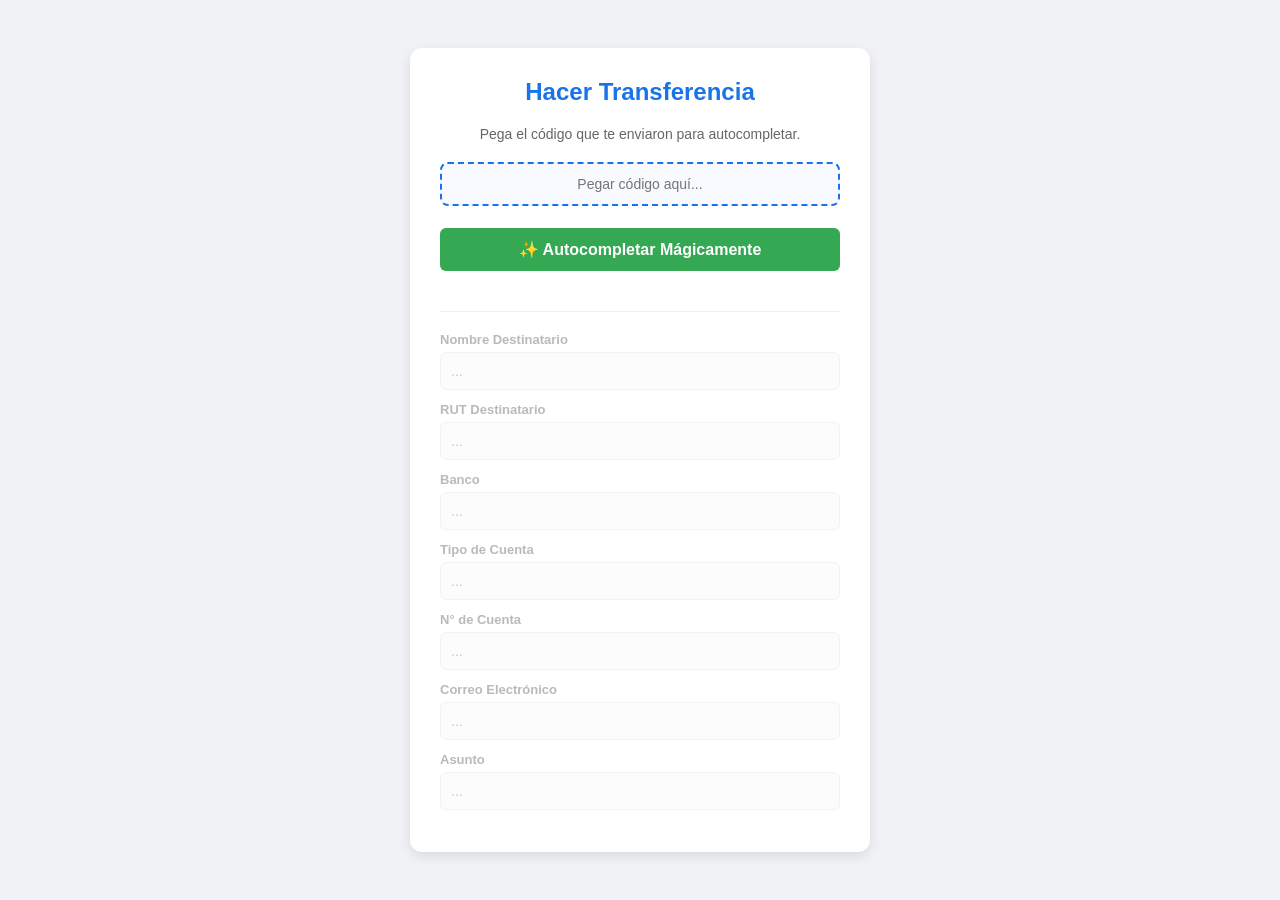
==== pagar.html @ 5ee5e7c2 "Add files via upload" ====
<!DOCTYPE html>
<html lang="es">
<head>
    <meta charset="UTF-8">
    <title>EasyPago - Nueva Transferencia</title>
    <style>
        body { font-family: sans-serif; background-color: #f0f2f5; display: flex; justify-content: center; align-items: center; min-height: 100vh; margin: 0; padding: 20px; box-sizing: border-box;}
        .tarjeta { background-color: white; padding: 30px; border-radius: 12px; box-shadow: 0 4px 12px rgba(0,0,0,0.1); width: 100%; max-width: 400px; }
        h2 { text-align: center; color: #1a73e8; margin-top: 0; }
        .instruccion { text-align: center; font-size: 14px; color: #666; margin-bottom: 20px;}
        .grupo-input { margin-bottom: 12px; }
        label { display: block; font-weight: bold; margin-bottom: 5px; color: #555; font-size: 13px;}
        .input-token { width: 100%; padding: 12px; border: 2px dashed #1a73e8; border-radius: 8px; box-sizing: border-box; font-size: 14px; text-align: center; background-color: #f8faff; }
        .input-bloqueado { width: 100%; padding: 10px; border: 1px solid #e0e0e0; border-radius: 6px; box-sizing: border-box; font-size: 14px; background-color: #f9f9f9; color: #333; cursor: not-allowed; font-weight: 500; }
        .btn-magico { width: 100%; padding: 12px; background-color: #34a853; color: white; border: none; border-radius: 6px; font-size: 16px; font-weight: bold; cursor: pointer; margin-top: 10px; margin-bottom: 20px;}
        .btn-transferir { width: 100%; padding: 14px; background-color: #1a73e8; color: white; border: none; border-radius: 6px; font-size: 16px; font-weight: bold; cursor: pointer; margin-top: 15px; display: none; }
        #formulario-oculto { opacity: 0.4; transition: opacity 0.5s; }
        hr { border: 0; border-top: 1px solid #eee; margin: 20px 0; }
    </style>
</head>
<body>

<div class="tarjeta">
    <h2>Hacer Transferencia</h2>
    <p class="instruccion">Pega el código que te enviaron para autocompletar.</p>
    
    <div class="grupo-input">
        <input type="text" id="token-input" class="input-token" placeholder="Pegar código aquí...">
    </div>
    
    <button class="btn-magico" onclick="procesarToken()">✨ Autocompletar Mágicamente</button>

    <hr>

    <div id="formulario-oculto">
        <div class="grupo-input">
            <label>Nombre Destinatario</label>
            <input type="text" id="res-nombre" class="input-bloqueado" readonly placeholder="...">
        </div>

        <div class="grupo-input">
            <label>RUT Destinatario</label>
            <input type="text" id="res-rut" class="input-bloqueado" readonly placeholder="...">
        </div>
        <div class="grupo-input">
            <label>Banco</label>
            <input type="text" id="res-banco" class="input-bloqueado" readonly placeholder="...">
        </div>
        <div class="grupo-input">
            <label>Tipo de Cuenta</label>
            <input type="text" id="res-tipo" class="input-bloqueado" readonly placeholder="...">
        </div>
        <div class="grupo-input">
            <label>N° de Cuenta</label>
            <input type="text" id="res-numero" class="input-bloqueado" readonly placeholder="...">
        </div>
        <div class="grupo-input">
            <label>Correo Electrónico</label>
            <input type="text" id="res-correo" class="input-bloqueado" readonly placeholder="...">
        </div>
        <div class="grupo-input">
            <label>Asunto</label>
            <input type="text" id="res-asunto" class="input-bloqueado" readonly placeholder="...">
        </div>
    </div>

    <button id="btn-final" class="btn-transferir" onclick="alert('¡Simulación de transferencia exitosa!')">Confirmar Transferencia</button>
</div>

<script>
    async function procesarToken() {
        const tokenPegado = document.getElementById('token-input').value.trim();

        if (!tokenPegado) {
            alert("Por favor, pega el código primero.");
            return;
        }

        try {
            const respuesta = await fetch('https://api-easypago.onrender.com/api/v1/interpretar-token', {
                method: 'POST',
                headers: { 'Content-Type': 'application/json' },
                body: JSON.stringify({ token: tokenPegado })
            });

            const datos_bancarios = await respuesta.json();

            if (respuesta.ok) {
                // AGREGAMOS LA ASIGNACIÓN DEL NOMBRE AQUÍ
                document.getElementById('res-nombre').value = datos_bancarios.nombre;
                
                document.getElementById('res-rut').value = datos_bancarios.rut;
                document.getElementById('res-banco').value = datos_bancarios.banco;
                document.getElementById('res-tipo').value = datos_bancarios.tipoCuenta;
                document.getElementById('res-numero').value = datos_bancarios.numeroCuenta;
                document.getElementById('res-correo').value = datos_bancarios.correo;
                document.getElementById('res-asunto').value = datos_bancarios.asunto;

                document.getElementById('formulario-oculto').style.opacity = '1';
                document.getElementById('btn-final').style.display = 'block';
                
            } else {
                alert("Código inválido: " + datos_bancarios.detail);
            }
        } catch (error) {
            alert("Error conectando con el servidor.");
        }
    }
</script>

</body>
</html>
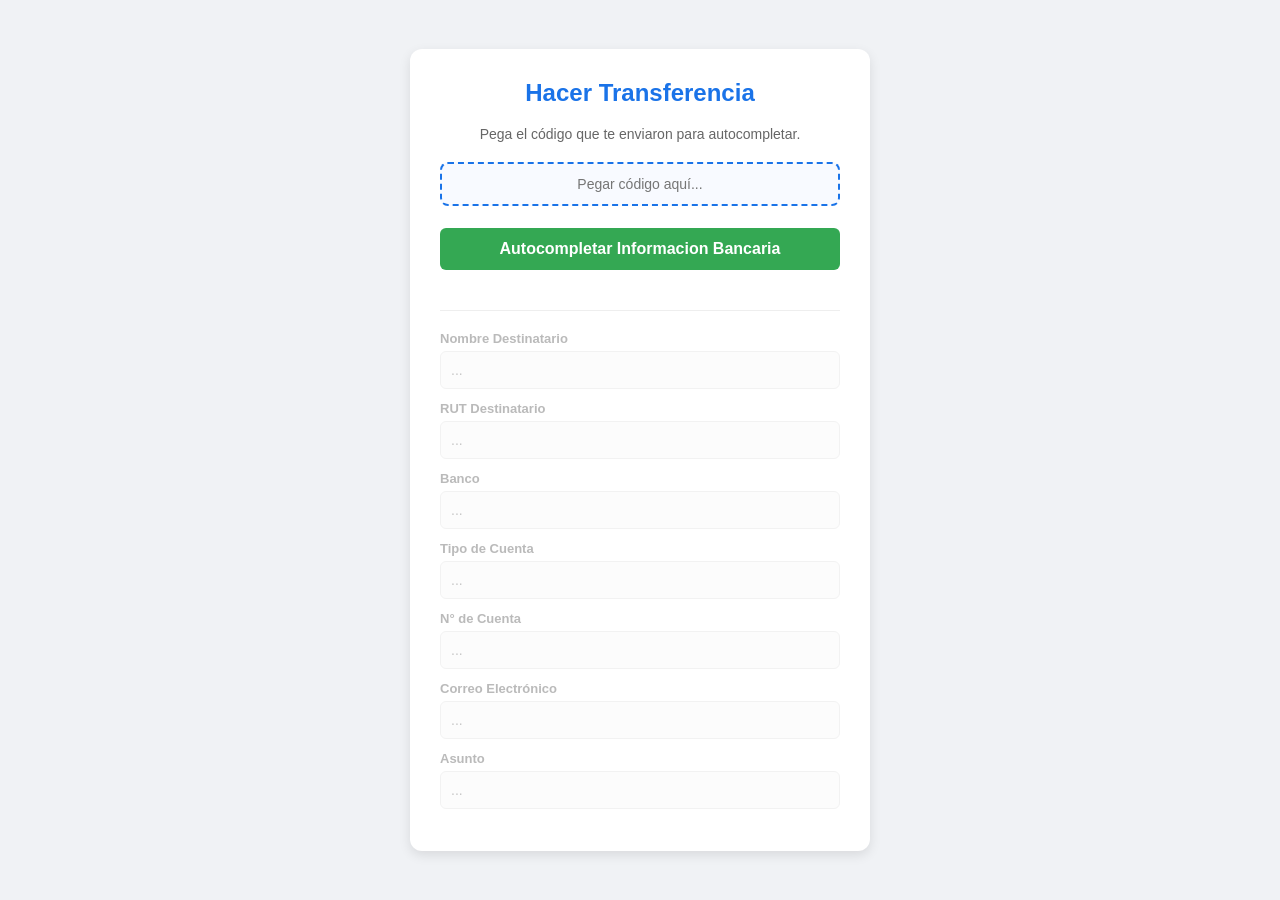
==== commit 11f2da31: "subida22/02" ====
--- a/pagar.html
+++ b/pagar.html
@@ -28,7 +28,7 @@
         <input type="text" id="token-input" class="input-token" placeholder="Pegar código aquí...">
     </div>
     
-    <button class="btn-magico" onclick="procesarToken()">✨ Autocompletar Mágicamente</button>
+    <button class="btn-magico" onclick="procesarToken()"> Autocompletar Informacion Bancaria</button>
 
     <hr>
 
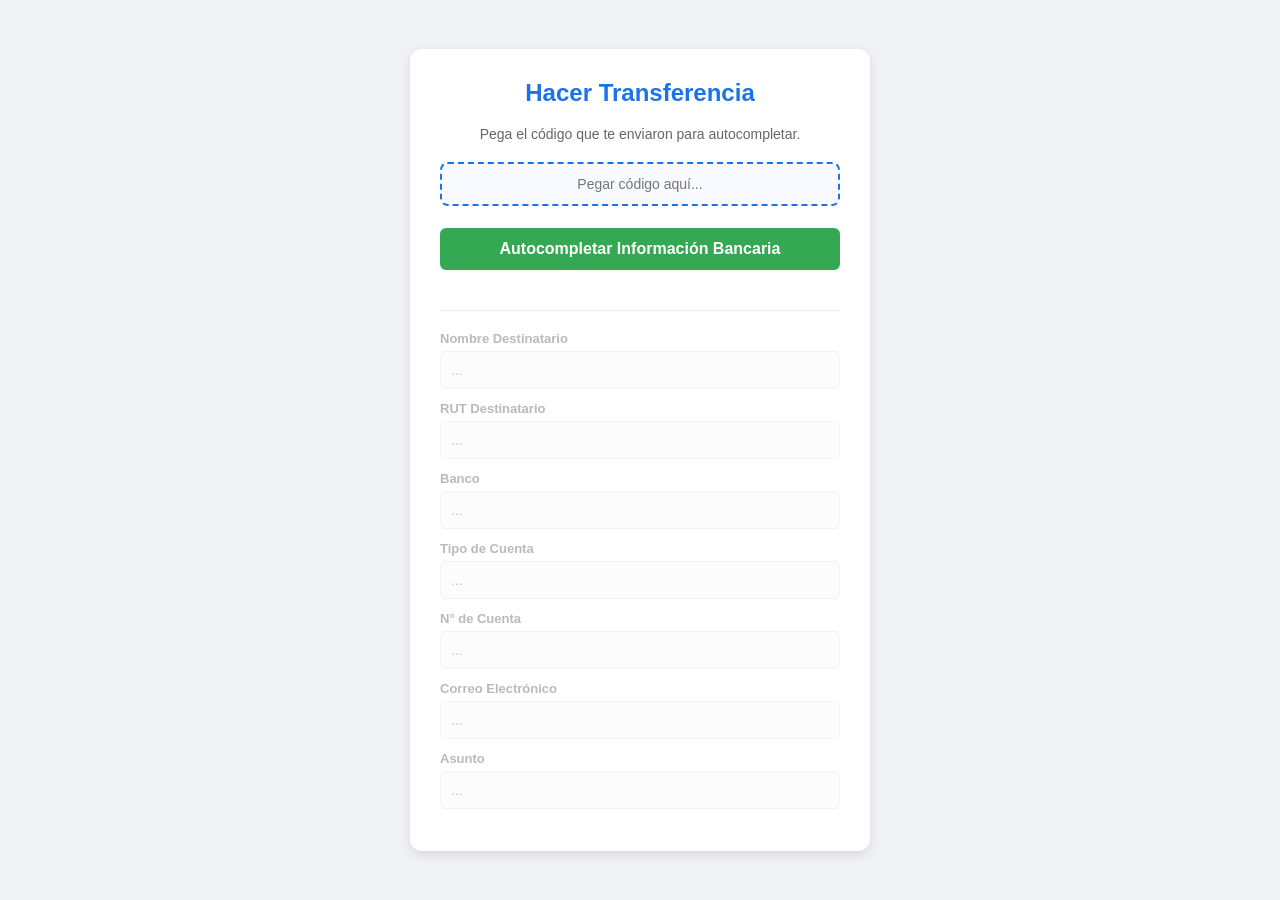
==== commit 91ba48e7: "Mejoras en el Css" ====
--- a/pagar.html
+++ b/pagar.html
@@ -3,20 +3,7 @@
 <head>
     <meta charset="UTF-8">
     <title>EasyPago - Nueva Transferencia</title>
-    <style>
-        body { font-family: sans-serif; background-color: #f0f2f5; display: flex; justify-content: center; align-items: center; min-height: 100vh; margin: 0; padding: 20px; box-sizing: border-box;}
-        .tarjeta { background-color: white; padding: 30px; border-radius: 12px; box-shadow: 0 4px 12px rgba(0,0,0,0.1); width: 100%; max-width: 400px; }
-        h2 { text-align: center; color: #1a73e8; margin-top: 0; }
-        .instruccion { text-align: center; font-size: 14px; color: #666; margin-bottom: 20px;}
-        .grupo-input { margin-bottom: 12px; }
-        label { display: block; font-weight: bold; margin-bottom: 5px; color: #555; font-size: 13px;}
-        .input-token { width: 100%; padding: 12px; border: 2px dashed #1a73e8; border-radius: 8px; box-sizing: border-box; font-size: 14px; text-align: center; background-color: #f8faff; }
-        .input-bloqueado { width: 100%; padding: 10px; border: 1px solid #e0e0e0; border-radius: 6px; box-sizing: border-box; font-size: 14px; background-color: #f9f9f9; color: #333; cursor: not-allowed; font-weight: 500; }
-        .btn-magico { width: 100%; padding: 12px; background-color: #34a853; color: white; border: none; border-radius: 6px; font-size: 16px; font-weight: bold; cursor: pointer; margin-top: 10px; margin-bottom: 20px;}
-        .btn-transferir { width: 100%; padding: 14px; background-color: #1a73e8; color: white; border: none; border-radius: 6px; font-size: 16px; font-weight: bold; cursor: pointer; margin-top: 15px; display: none; }
-        #formulario-oculto { opacity: 0.4; transition: opacity 0.5s; }
-        hr { border: 0; border-top: 1px solid #eee; margin: 20px 0; }
-    </style>
+    <link rel="stylesheet" href="pagar.css">
 </head>
 <body>
 
@@ -28,7 +15,7 @@
         <input type="text" id="token-input" class="input-token" placeholder="Pegar código aquí...">
     </div>
     
-    <button class="btn-magico" onclick="procesarToken()"> Autocompletar Informacion Bancaria</button>
+    <button class="btn-magico" onclick="procesarToken()"> Autocompletar Información Bancaria</button>
 
     <hr>
 
@@ -86,9 +73,7 @@
             const datos_bancarios = await respuesta.json();
 
             if (respuesta.ok) {
-                // AGREGAMOS LA ASIGNACIÓN DEL NOMBRE AQUÍ
                 document.getElementById('res-nombre').value = datos_bancarios.nombre;
-                
                 document.getElementById('res-rut').value = datos_bancarios.rut;
                 document.getElementById('res-banco').value = datos_bancarios.banco;
                 document.getElementById('res-tipo').value = datos_bancarios.tipoCuenta;
--- a/pagar.css
+++ b/pagar.css
@@ -0,0 +1,125 @@
+/* =========================================
+   BASE DE DISEÑO (Igual a index.html)
+   ========================================= */
+body { 
+    font-family: sans-serif; 
+    background-color: #f0f2f5; 
+    display: flex; 
+    justify-content: center; 
+    align-items: center; 
+    min-height: 100vh; 
+    margin: 0; 
+    padding: 20px; 
+    box-sizing: border-box; 
+}
+
+.tarjeta { 
+    background-color: white; 
+    padding: 30px; 
+    border-radius: 12px; 
+    box-shadow: 0 4px 12px rgba(0,0,0,0.1); 
+    width: 100%; 
+    max-width: 400px; /* Un poco más ancha que el index para acomodar el formulario */
+}
+
+h2 { 
+    text-align: center; 
+    color: #1a73e8; 
+    margin-top: 0; 
+}
+
+hr { 
+    border: 0; 
+    border-top: 1px solid #eee; 
+    margin: 20px 0; 
+}
+
+/* =========================================
+   ESTILOS ESPECÍFICOS DE LA VENTANA PAGAR
+   ========================================= */
+.instruccion { 
+    text-align: center; 
+    font-size: 14px; 
+    color: #666; 
+    margin-bottom: 20px;
+}
+
+.grupo-input { 
+    margin-bottom: 12px; 
+}
+
+label { 
+    display: block; 
+    font-weight: bold; 
+    margin-bottom: 5px; 
+    color: #555; 
+    font-size: 13px;
+}
+
+/* Input especial para pegar el token */
+.input-token { 
+    width: 100%; 
+    padding: 12px; 
+    border: 2px dashed #1a73e8; 
+    border-radius: 8px; 
+    box-sizing: border-box; 
+    font-size: 14px; 
+    text-align: center; 
+    background-color: #f8faff; 
+}
+
+/* Inputs de solo lectura */
+.input-bloqueado { 
+    width: 100%; 
+    padding: 10px; 
+    border: 1px solid #e0e0e0; 
+    border-radius: 6px; 
+    box-sizing: border-box; 
+    font-size: 14px; 
+    background-color: #f9f9f9; 
+    color: #333; 
+    cursor: not-allowed; 
+    font-weight: 500; 
+}
+
+/* Botones */
+.btn-magico { 
+    width: 100%; 
+    padding: 12px; 
+    background-color: #34a853; 
+    color: white; 
+    border: none; 
+    border-radius: 6px; 
+    font-size: 16px; 
+    font-weight: bold; 
+    cursor: pointer; 
+    margin-top: 10px; 
+    margin-bottom: 20px;
+}
+
+.btn-magico:hover {
+    background-color: #2b8b45;
+}
+
+.btn-transferir { 
+    width: 100%; 
+    padding: 14px; 
+    background-color: #1a73e8; 
+    color: white; 
+    border: none; 
+    border-radius: 6px; 
+    font-size: 16px; 
+    font-weight: bold; 
+    cursor: pointer; 
+    margin-top: 15px; 
+    display: none; 
+}
+
+.btn-transferir:hover {
+    background-color: #1557b0;
+}
+
+#formulario-oculto { 
+    opacity: 0.4; 
+    transition: opacity 0.5s; 
+}
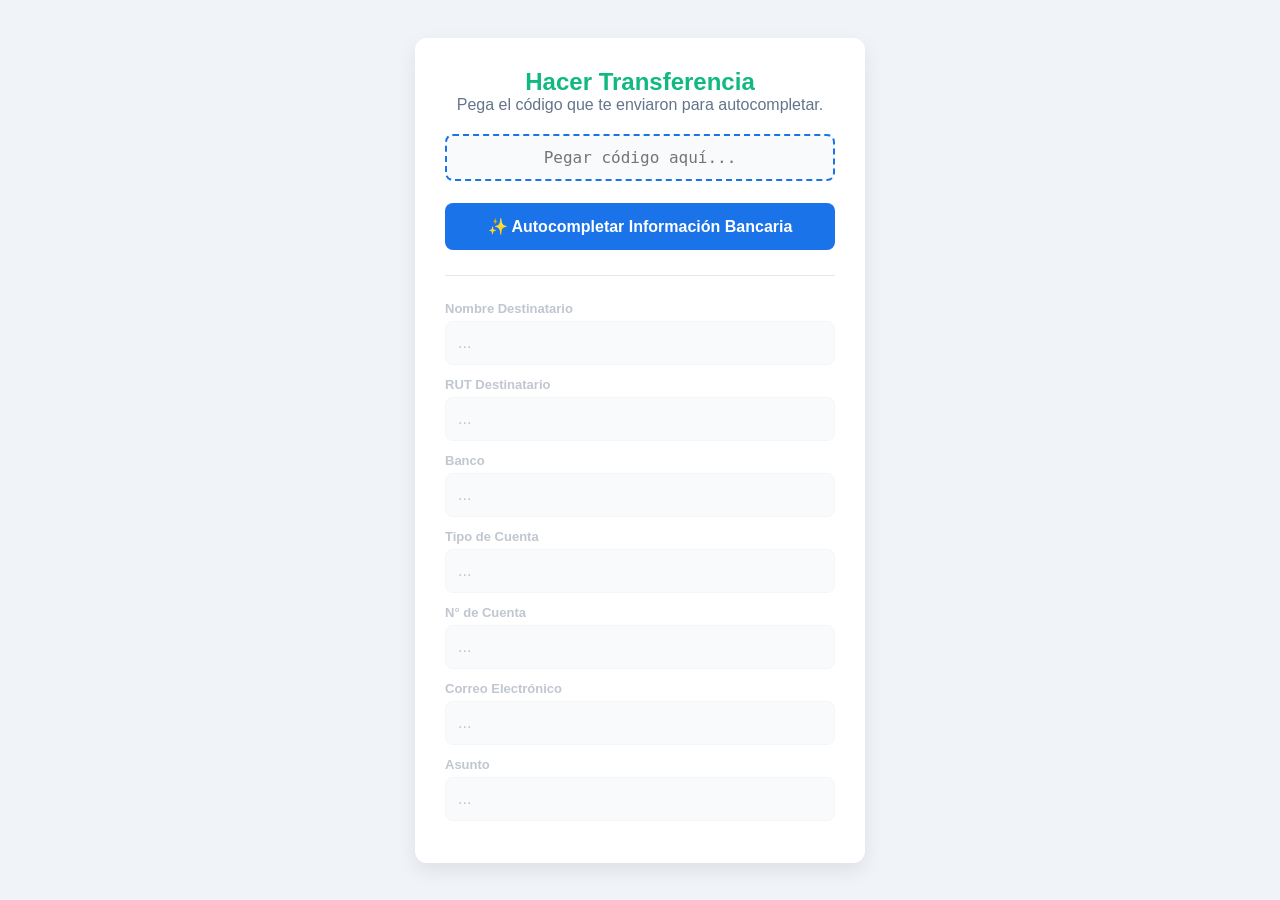
==== commit 12581206: "mejoras en el css" ====
--- a/pagar.html
+++ b/pagar.html
@@ -2,22 +2,23 @@
 <html lang="es">
 <head>
     <meta charset="UTF-8">
+    <meta name="viewport" content="width=device-width, initial-scale=1.0">
     <title>EasyPago - Nueva Transferencia</title>
     <link rel="stylesheet" href="pagar.css">
 </head>
 <body>
 
 <div class="tarjeta">
-    <h2>Hacer Transferencia</h2>
-    <p class="instruccion">Pega el código que te enviaron para autocompletar.</p>
+    <h2 style="color: #10b981; margin-top: 0;">Hacer Transferencia</h2>
+    <p class="instruccion" style="color: #64748b; margin-bottom: 20px;">Pega el código que te enviaron para autocompletar.</p>
     
     <div class="grupo-input">
         <input type="text" id="token-input" class="input-token" placeholder="Pegar código aquí...">
     </div>
     
-    <button class="btn-magico" onclick="procesarToken()"> Autocompletar Información Bancaria</button>
+    <button class="btn-magico" onclick="procesarToken()">✨ Autocompletar Información Bancaria</button>
 
-    <hr>
+    <hr style="border: 0; border-top: 1px solid #e2e8f0; margin: 25px 0;">
 
     <div id="formulario-oculto">
         <div class="grupo-input">
@@ -51,7 +52,7 @@
         </div>
     </div>
 
-    <button id="btn-final" class="btn-transferir" onclick="alert('¡Simulación de transferencia exitosa!')">Confirmar Transferencia</button>
+    <button id="btn-final" class="btn-transferir" onclick="alert('¡Simulación de transferencia exitosa!')" style="display: none;">Confirmar Transferencia</button>
 </div>
 
 <script>
@@ -81,7 +82,9 @@
                 document.getElementById('res-correo').value = datos_bancarios.correo;
                 document.getElementById('res-asunto').value = datos_bancarios.asunto;
 
+                // Animación suave al revelar los datos
                 document.getElementById('formulario-oculto').style.opacity = '1';
+                document.getElementById('formulario-oculto').style.pointerEvents = 'auto';
                 document.getElementById('btn-final').style.display = 'block';
                 
             } else {
--- a/pagar.css
+++ b/pagar.css
@@ -1,125 +1,126 @@
-/* =========================================
-   BASE DE DISEÑO (Igual a index.html)
-   ========================================= */
-body { 
-    font-family: sans-serif; 
-    background-color: #f0f2f5; 
-    display: flex; 
-    justify-content: center; 
-    align-items: center; 
-    min-height: 100vh; 
-    margin: 0; 
-    padding: 20px; 
-    box-sizing: border-box; 
+/* Reset básico */
+* {
+    box-sizing: border-box;
+    margin: 0;
+    padding: 0;
+    font-family: 'Segoe UI', Roboto, Helvetica, Arial, sans-serif;
 }
 
-.tarjeta { 
-    background-color: white; 
-    padding: 30px; 
-    border-radius: 12px; 
-    box-shadow: 0 4px 12px rgba(0,0,0,0.1); 
-    width: 100%; 
-    max-width: 400px; /* Un poco más ancha que el index para acomodar el formulario */
+body {
+    background-color: #f0f4f8;
+    display: flex;
+    justify-content: center;
+    align-items: center;
+    min-height: 100vh;
+    padding: 20px;
 }
 
-h2 { 
-    text-align: center; 
-    color: #1a73e8; 
-    margin-top: 0; 
+/* Tarjeta adaptable (100% en celular, max 450px en PC) */
+.tarjeta {
+    background: #ffffff;
+    width: 100%;
+    max-width: 450px;
+    padding: 30px;
+    border-radius: 12px;
+    box-shadow: 0 8px 20px rgba(0, 0, 0, 0.08);
+    text-align: center;
 }
 
-hr { 
-    border: 0; 
-    border-top: 1px solid #eee; 
-    margin: 20px 0; 
+/* Grupos de inputs ordenados */
+.grupo-input {
+    text-align: left;
+    margin-bottom: 12px;
 }
 
-/* =========================================
-   ESTILOS ESPECÍFICOS DE LA VENTANA PAGAR
-   ========================================= */
-.instruccion { 
-    text-align: center; 
-    font-size: 14px; 
-    color: #666; 
-    margin-bottom: 20px;
+.grupo-input label {
+    display: block;
+    font-size: 13px;
+    color: #64748b;
+    margin-bottom: 5px;
+    font-weight: bold;
 }
 
-.grupo-input { 
-    margin-bottom: 12px; 
+/* Campos de texto generales (16px para evitar auto-zoom en iPhone) */
+input {
+    width: 100%;
+    padding: 12px;
+    border: 1px solid #cbd5e1;
+    border-radius: 8px;
+    font-size: 16px;
+    color: #334155;
+    background-color: #ffffff;
+    transition: border-color 0.2s;
 }
 
-label { 
-    display: block; 
-    font-weight: bold; 
-    margin-bottom: 5px; 
-    color: #555; 
-    font-size: 13px;
+input:focus {
+    outline: none;
+    border-color: #10b981;
 }
 
-/* Input especial para pegar el token */
-.input-token { 
-    width: 100%; 
-    padding: 12px; 
-    border: 2px dashed #1a73e8; 
-    border-radius: 8px; 
-    box-sizing: border-box; 
-    font-size: 14px; 
-    text-align: center; 
-    background-color: #f8faff; 
+/* Estilo especial para el input del Token */
+.input-token {
+    text-align: center;
+    border: 2px dashed #1a73e8;
+    background-color: #f8fafc;
+    font-family: monospace;
 }
 
-/* Inputs de solo lectura */
-.input-bloqueado { 
-    width: 100%; 
-    padding: 10px; 
-    border: 1px solid #e0e0e0; 
-    border-radius: 6px; 
-    box-sizing: border-box; 
-    font-size: 14px; 
-    background-color: #f9f9f9; 
-    color: #333; 
-    cursor: not-allowed; 
-    font-weight: 500; 
+/* Estilo para los inputs autocompletados (Solo lectura) */
+.input-bloqueado {
+    background-color: #f1f5f9;
+    color: #475569;
+    cursor: not-allowed;
+    border-color: #e2e8f0;
+}
+.input-bloqueado:focus {
+    border-color: #e2e8f0; /* Evita que brille al hacer clic */
 }
 
-/* Botones */
-.btn-magico { 
-    width: 100%; 
-    padding: 12px; 
-    background-color: #34a853; 
-    color: white; 
-    border: none; 
-    border-radius: 6px; 
-    font-size: 16px; 
-    font-weight: bold; 
-    cursor: pointer; 
-    margin-top: 10px; 
-    margin-bottom: 20px;
+/* Botones con tamaños amigables para los dedos */
+button {
+    width: 100%;
+    padding: 14px;
+    color: white;
+    border: none;
+    border-radius: 8px;
+    font-size: 16px;
+    font-weight: bold;
+    cursor: pointer;
+    transition: background-color 0.2s, transform 0.1s;
+    margin-top: 10px;
+}
+
+button:active {
+    transform: scale(0.98);
+}
+
+.btn-magico {
+    background-color: #1a73e8;
 }
 
 .btn-magico:hover {
-    background-color: #2b8b45;
+    background-color: #1557b0;
 }
 
-.btn-transferir { 
-    width: 100%; 
-    padding: 14px; 
-    background-color: #1a73e8; 
-    color: white; 
-    border: none; 
-    border-radius: 6px; 
-    font-size: 16px; 
-    font-weight: bold; 
-    cursor: pointer; 
-    margin-top: 15px; 
-    display: none; 
+.btn-transferir {
+    background-color: #10b981;
+    margin-top: 20px;
 }
 
 .btn-transferir:hover {
-    background-color: #1557b0;
+    background-color: #059669;
 }
 
-#formulario-oculto { 
-    opacity: 0.4; 
-    transition: opacity 0.5s; 
+/* Estado inicial del formulario autocompletado */
+#formulario-oculto {
+    opacity: 0.4;
+    pointer-events: none; /* Evita que hagan clic antes de pegar el token */
+    transition: opacity 0.4s ease-in-out;
+}
+
+/* Reglas extra para celulares pequeños */
+@media (max-width: 380px) {
+    .tarjeta {
+        padding: 20px;
+    }
 }
